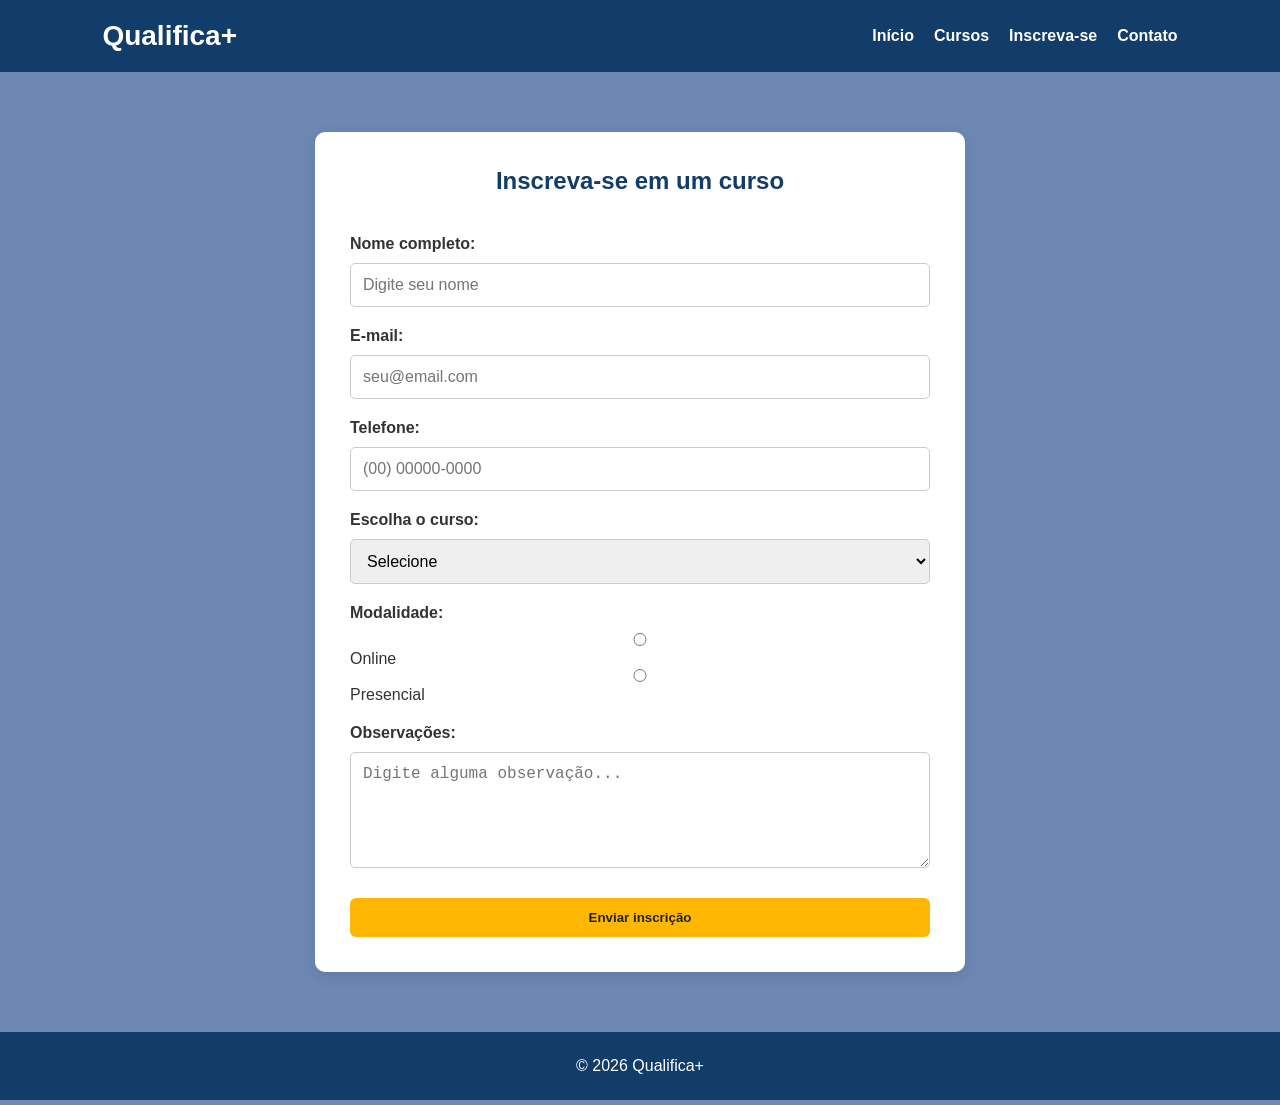
==== cadastro.html @ 8e6860f6 "aula do dia 19-08" ====
<!DOCTYPE html>
<html lang="pt-BR">

<head>

    <meta charset="UTF-8">
    <meta name="viewport" content="width=device-width, initial-scale=1.0">

    <title>Inscrição | Qualifica+</title>

    <link rel="stylesheet" href="style.css">

</head>

<body>

<header>

    <h1>Qualifica+</h1>

    <nav>
        <a href="index.html">Início</a>
        <a href="cursos.html">Cursos</a>
        <a href="cadastro.html">Inscreva-se</a>
        <a href="contato.html">Contato</a>
    </nav>

</header>

<main>

<section class="formulario">

    <h2>Inscreva-se em um curso</h2>

    <form>

        <label for="nome">Nome completo:</label>

        <input
            type="text"
            id="nome"
            name="nome"
            placeholder="Digite seu nome"
            required
        >

        <label for="email">E-mail:</label>

        <input
            type="email"
            id="email"
            name="email"
            placeholder="seu@email.com"
            required
        >

        <label for="telefone">Telefone:</label>

        <input
            type="tel"
            id="telefone"
            name="telefone"
            placeholder="(00) 00000-0000"
        >

        <label for="curso">Escolha o curso:</label>

        <select id="curso" name="curso">

            <option value="">Selecione</option>

            <option value="informatica">
                Informática Básica
            </option>

            <option value="programacao">
                Programação Web
            </option>

            <option value="design">
                Design Gráfico
            </option>

            <option value="administrativo">
                Assistente Administrativo
            </option>

        </select>

        <label for="modalidade">Modalidade:</label>

        <div>

            <input type="radio" name="modalidade" value="online">
            Online

            <input type="radio" name="modalidade" value="presencial">
            Presencial

        </div>

        <label for="observacoes">Observações:</label>

        <textarea
            id="observacoes"
            name="observacoes"
            rows="5"
            placeholder="Digite alguma observação..."
        ></textarea>

        <button type="submit" class="botao">
            Enviar inscrição
        </button>

    </form>

</section>

</main>

<footer>
    <p>© 2026 Qualifica+</p>
</footer>

</body>
</html>
---- style.css ----
* {
    margin: 0;
    padding: 0;
    box-sizing: border-box;
}

body {
    font-family: Arial, sans-serif;
    background-color: #6c88b3;
    color: #333;
}

/* CABEÇALHO */

header {
    background-color: #123c69;
    color: white;

    padding: 20px 8%;

    display: flex;
    justify-content: space-between;
    align-items: center;
}

header h1 {
    font-size: 28px;
}

nav {
    display: flex;
    gap: 20px;
}

nav a {
    color: white;
    text-decoration: none;
    font-weight: bold;
}

nav a:hover {
    text-decoration: underline;
}

/* BANNER */

.hero {
    min-height: 450px;

    display: flex;
    align-items: center;

    padding: 60px 10%;

    background: linear-gradient(
        120deg,
        #123c69,
        #2d75b9
    );

    color: white;
}

.hero h2 {
    font-size: 45px;
    max-width: 650px;

    margin-bottom: 20px;
}

.hero p {
    font-size: 20px;
    max-width: 600px;

    margin-bottom: 30px;
}

/* BOTÕES */

.botao {
    display: inline-block;

    background-color: #ffb703;
    color: #222;

    padding: 12px 22px;

    border-radius: 6px;

    text-decoration: none;

    border: none;

    cursor: pointer;

    font-weight: bold;
}

.botao:hover {
    background-color: #fb8500;
}

/* SEÇÕES */

.sobre,
.destaques,
.pagina {
    padding: 60px 8%;
}

.sobre h2,
.destaques h2,
.pagina h2 {
    text-align: center;

    margin-bottom: 35px;
}

/* CARDS */

.cards {
    display: flex;

    flex-wrap: wrap;

    gap: 25px;

    justify-content: center;
}

.card {
    background-color: white;

    padding: 25px;

    border-radius: 10px;

    width: 280px;

    box-shadow: 0 4px 12px rgba(0,0,0,0.1);

    transition: 0.3s;
}

.card:hover {
    transform: translateY(-5px);
}

.card h3 {
    margin-bottom: 15px;

    color: #123c69;
}

.card p {
    line-height: 1.6;

    margin-bottom: 15px;
}

.curso {
    min-height: 230px;
}

/* FORMULÁRIOS */

.formulario {
    max-width: 650px;

    margin: 60px auto;

    background-color: white;

    padding: 35px;

    border-radius: 10px;

    box-shadow: 0 4px 15px rgba(0,0,0,0.1);
}

.formulario h2 {
    text-align: center;

    margin-bottom: 30px;

    color: #123c69;
}

form {
    display: flex;

    flex-direction: column;

    gap: 10px;
}

label {
    font-weight: bold;

    margin-top: 10px;
}

input,
select,
textarea {
    padding: 12px;

    border: 1px solid #ccc;

    border-radius: 5px;

    font-size: 16px;

    width: 100%;
}

textarea {
    resize: vertical;
}

button {
    margin-top: 20px;
}

/* RODAPÉ */

footer {
    background-color: #123c69;

    color: white;

    text-align: center;

    padding: 25px;

    margin-top: 40px;
}

/* RESPONSIVIDADE */

@media (max-width: 700px) {

    header {
        flex-direction: column;

        gap: 20px;
    }

    nav {
        flex-direction: column;

        text-align: center;

        gap: 10px;
    }

    .hero h2 {
        font-size: 32px;
    }

    .cards {
        flex-direction: column;

        align-items: center;
    }

    .card {
        width: 90%;
    }

}
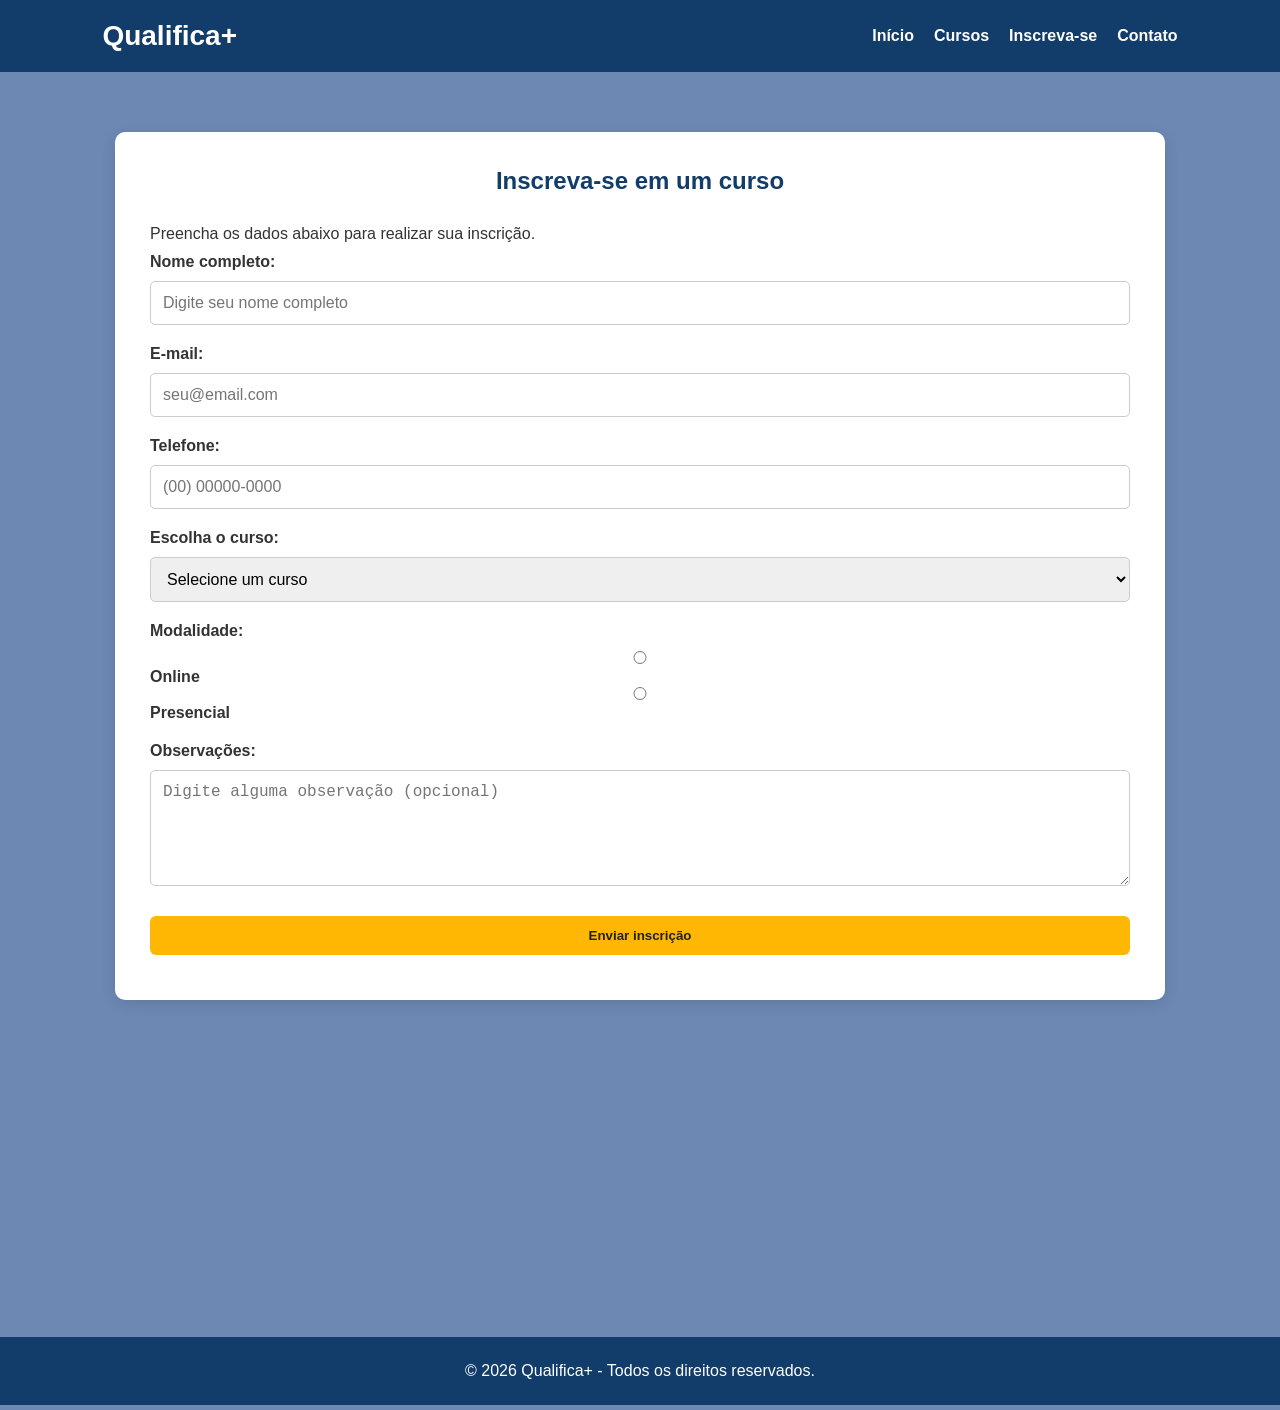
==== commit f7a44b95: "Alteraçoes em 19-10" ====
--- a/cadastro.html
+++ b/cadastro.html
@@ -1,21 +1,16 @@
+
 <!DOCTYPE html>
 <html lang="pt-BR">
-
 <head>
-
     <meta charset="UTF-8">
     <meta name="viewport" content="width=device-width, initial-scale=1.0">
-
     <title>Inscrição | Qualifica+</title>
-
     <link rel="stylesheet" href="style.css">
-
 </head>
 
 <body>
 
 <header>
-
     <h1>Qualifica+</h1>
 
     <nav>
@@ -24,104 +19,98 @@
         <a href="cadastro.html">Inscreva-se</a>
         <a href="contato.html">Contato</a>
     </nav>
-
 </header>
 
 <main>
+    <section class="formulario">
 
-<section class="formulario">
+        <h2>Inscreva-se em um curso</h2>
 
-    <h2>Inscreva-se em um curso</h2>
+        <p>Preencha os dados abaixo para realizar sua inscrição.</p>
 
-    <form>
+        <form id="formInscricao">
 
-        <label for="nome">Nome completo:</label>
+            <label for="nome">Nome completo:</label>
+            <input
+                type="text"
+                id="nome"
+                name="nome"
+                placeholder="Digite seu nome completo"
+                required
+                minlength="3"
+            >
 
-        <input
-            type="text"
-            id="nome"
-            name="nome"
-            placeholder="Digite seu nome"
-            required
-        >
+            <label for="email">E-mail:</label>
+            <input
+                type="email"
+                id="email"
+                name="email"
+                placeholder="seu@email.com"
+                required
+            >
 
-        <label for="email">E-mail:</label>
+            <label for="telefone">Telefone:</label>
+            <input
+                type="tel"
+                id="telefone"
+                name="telefone"
+                placeholder="(00) 00000-0000"
+            >
 
-        <input
-            type="email"
-            id="email"
-            name="email"
-            placeholder="seu@email.com"
-            required
-        >
+            <label for="curso">Escolha o curso:</label>
+            <select id="curso" name="curso" required>
+                <option value="">Selecione um curso</option>
+                <option value="informatica">Informática Básica</option>
+                <option value="programacao">Programação Web</option>
+                <option value="design">Design Gráfico</option>
+                <option value="administrativo">Assistente Administrativo</option>
+            </select>
 
-        <label for="telefone">Telefone:</label>
+            <label>Modalidade:</label>
 
-        <input
-            type="tel"
-            id="telefone"
-            name="telefone"
-            placeholder="(00) 00000-0000"
-        >
+            <div>
+                <input
+                    type="radio"
+                    id="online"
+                    name="modalidade"
+                    value="Online"
+                    required
+                >
+                <label for="online">Online</label>
 
-        <label for="curso">Escolha o curso:</label>
+                <input
+                    type="radio"
+                    id="presencial"
+                    name="modalidade"
+                    value="Presencial"
+                >
+                <label for="presencial">Presencial</label>
+            </div>
 
-        <select id="curso" name="curso">
+            <label for="observacoes">Observações:</label>
+            <textarea
+                id="observacoes"
+                name="observacoes"
+                rows="5"
+                placeholder="Digite alguma observação (opcional)"
+            ></textarea>
 
-            <option value="">Selecione</option>
+            <button type="submit" class="botao">
+                Enviar inscrição
+            </button>
 
-            <option value="informatica">
-                Informática Básica
-            </option>
+            <p id="mensagem" role="status" aria-live="polite"></p>
 
-            <option value="programacao">
-                Programação Web
-            </option>
+        </form>
 
-            <option value="design">
-                Design Gráfico
-            </option>
-
-            <option value="administrativo">
-                Assistente Administrativo
-            </option>
-
-        </select>
-
-        <label for="modalidade">Modalidade:</label>
-
-        <div>
-
-            <input type="radio" name="modalidade" value="online">
-            Online
-
-            <input type="radio" name="modalidade" value="presencial">
-            Presencial
-
-        </div>
-
-        <label for="observacoes">Observações:</label>
-
-        <textarea
-            id="observacoes"
-            name="observacoes"
-            rows="5"
-            placeholder="Digite alguma observação..."
-        ></textarea>
-
-        <button type="submit" class="botao">
-            Enviar inscrição
-        </button>
-
-    </form>
-
-</section>
-
+    </section>
 </main>
 
 <footer>
-    <p>© 2026 Qualifica+</p>
+    <p>© 2026 Qualifica+ - Todos os direitos reservados.</p>
 </footer>
 
+<script src="main.js"></script>
+
 </body>
-</html> +</html>
--- a/style.css
+++ b/style.css
@@ -114,6 +114,12 @@
     text-align: center;
 
     margin-bottom: 35px;
+    
+}
+
+.titulo-secunadario{
+    margin: 30px;
+    color: antiquewhite ;   
 }
 
 /* CARDS */
@@ -165,7 +171,7 @@
 /* FORMULÁRIOS */
 
 .formulario {
-    max-width: 650px;
+    max-width: 1050px;
 
     margin: 60px auto;
 
@@ -233,7 +239,7 @@
 
     padding: 25px;
 
-    margin-top: 40px;
+    margin-top: 337px;  
 }
 
 /* RESPONSIVIDADE */
